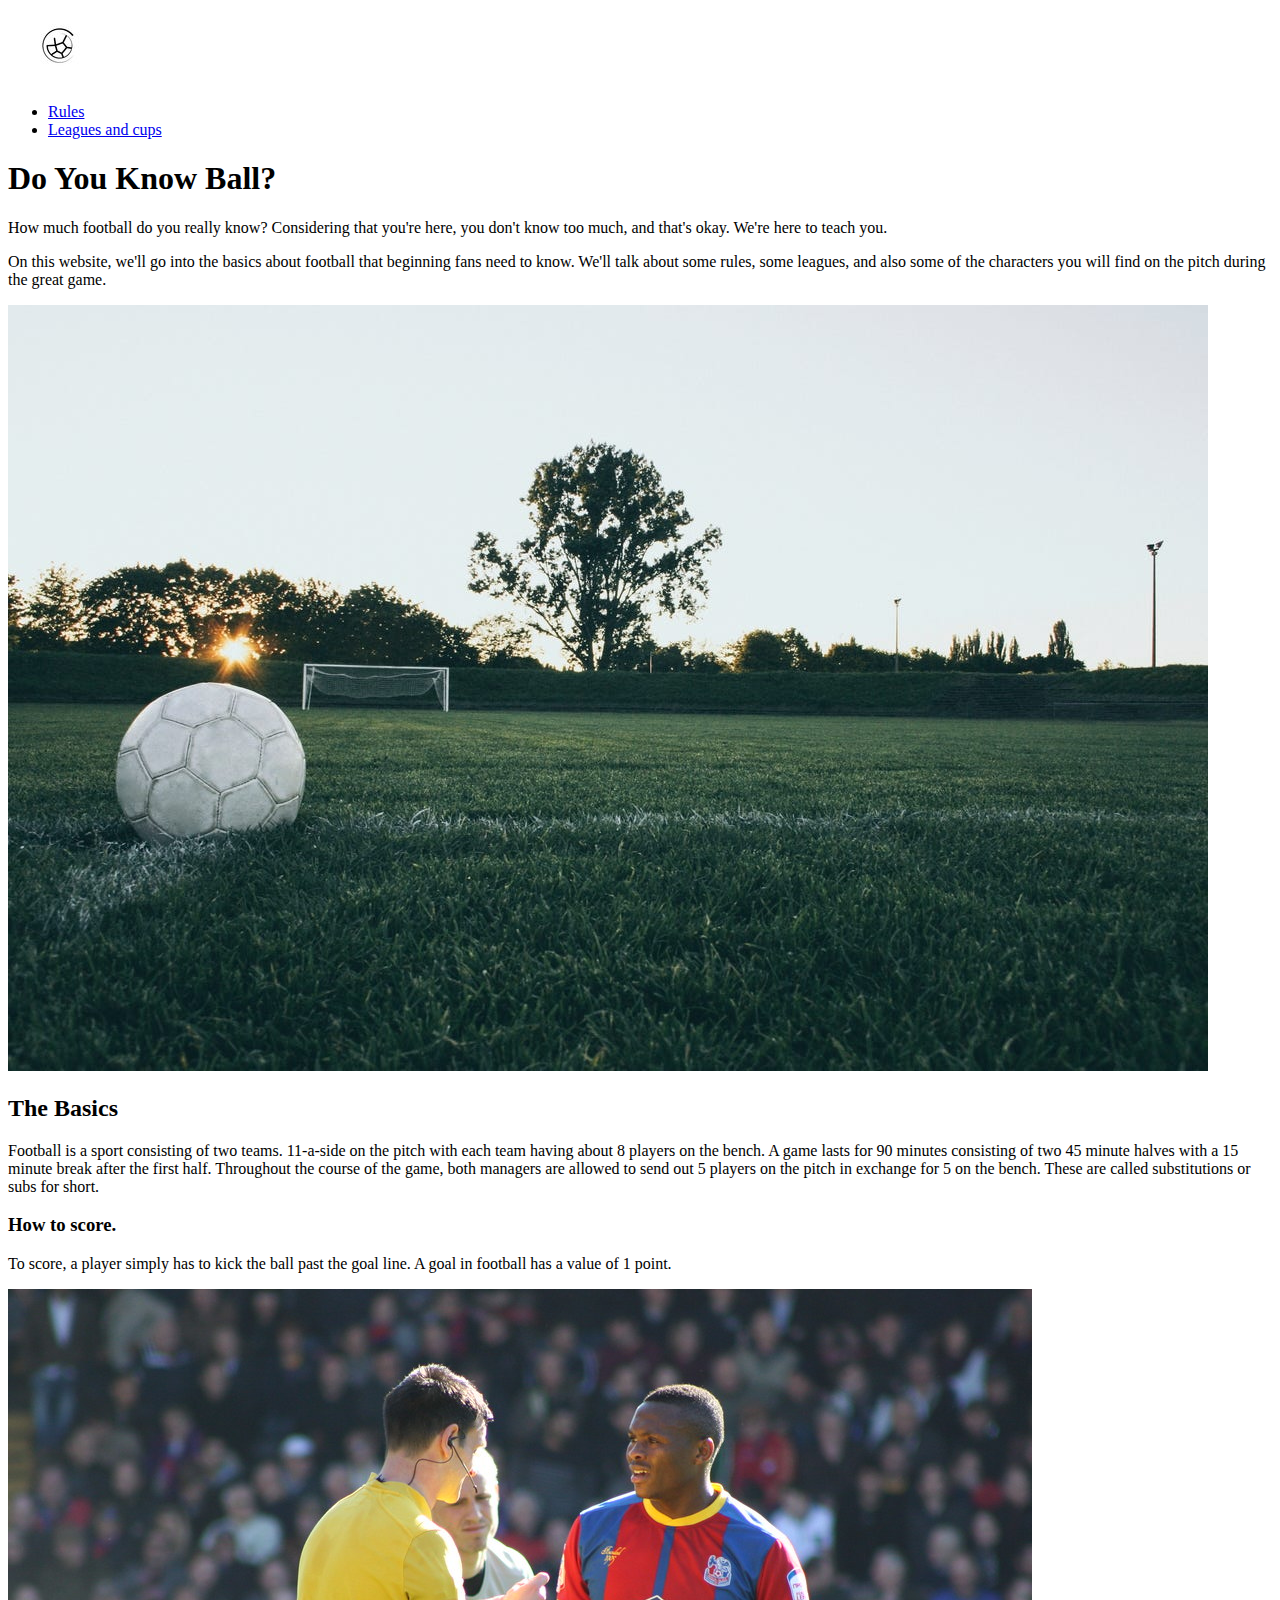
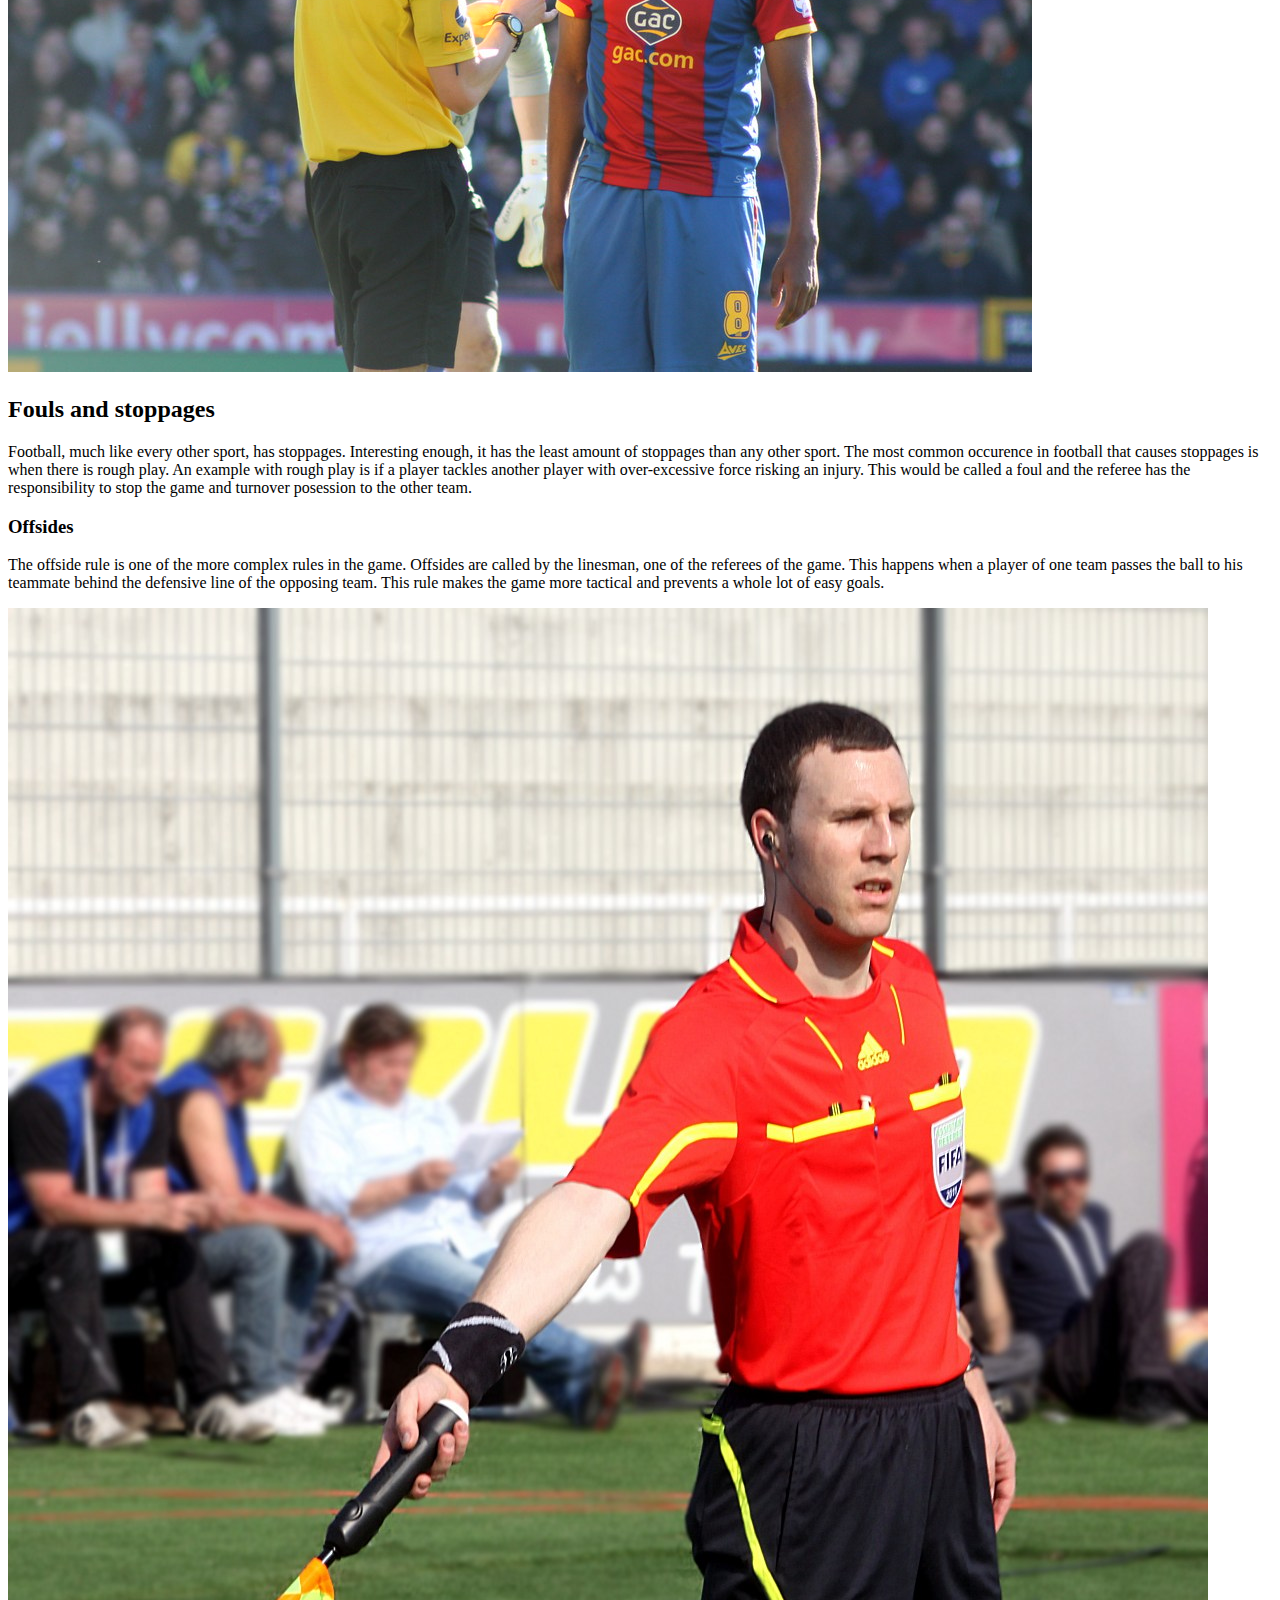
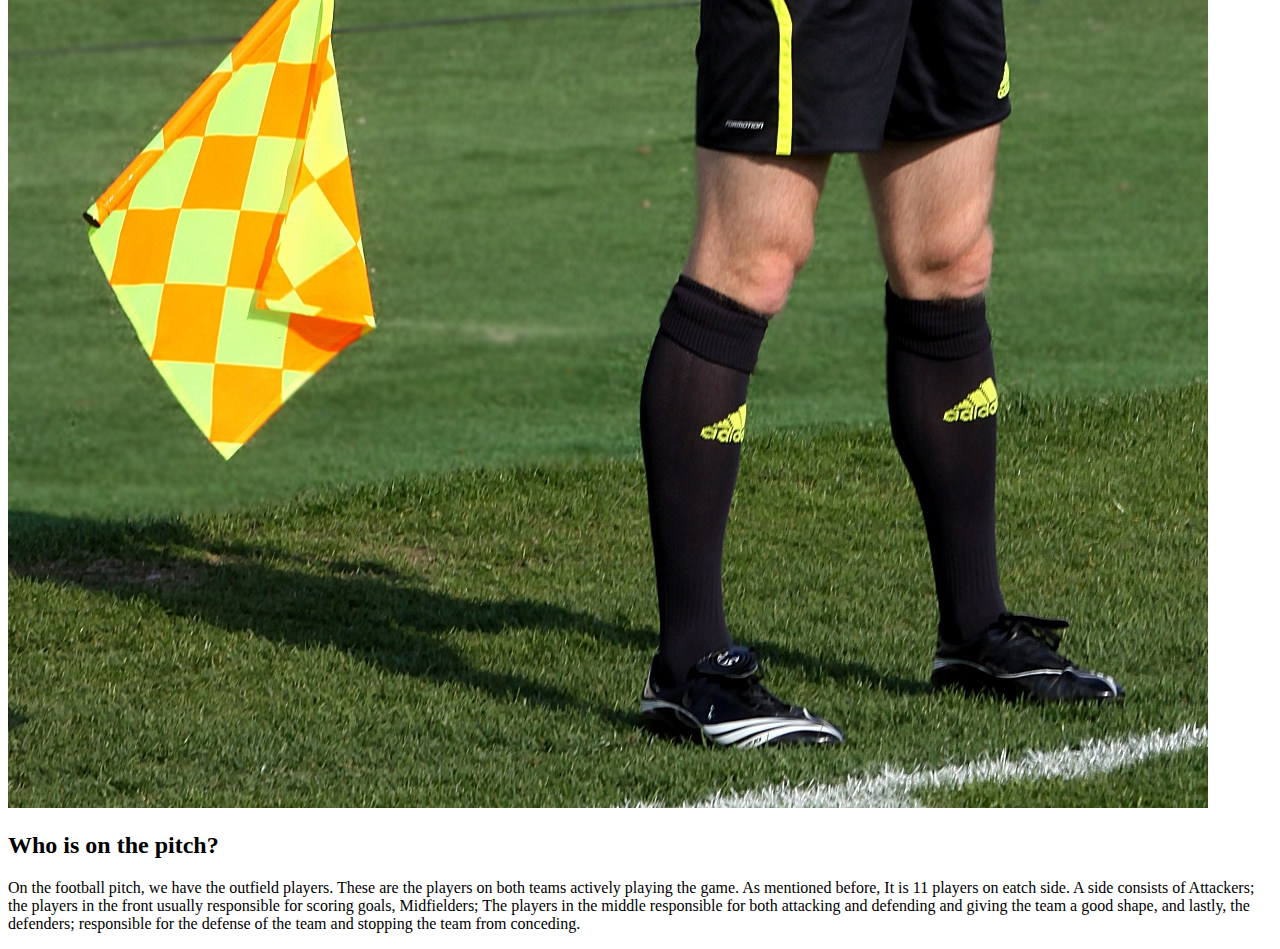
==== index.html @ 8cc58bb3 "Latest" ====
<!DOCTYPE html>
<html lang="en">
<head>
    <meta charset="UTF-8">
    <meta name="viewport" content="width=device-width, initial-scale=1.0">
    <title>Document</title>
    <link rel="stylesheet" href="index.css">
</head>
<body>
    <header>
        <img src="images/logo.jpg" alt="Website logo">
        <nav>
            <ul>
                <li><a href="rules.html">Rules</a></li>
                <li><a href="leagues.html">Leagues and cups</a></li>
            </ul>
        </nav>


    </header>
    <main>
        <h1>Do You Know Ball?</h1>
        <p>How much football do you really know? Considering that you're here,
            you don't know too much, and that's okay. We're here to teach you.
        </p>
        <p>On this website, we'll go into the basics about football that beginning fans need to know.
            We'll talk about some rules, some leagues, and also some of the characters you will find on the pitch
            during the great game.
        </p>
        <div id="Home-grid">
            <div id="basics">
                <img src="images/ball-on-grass.jpg" alt="a ball on grass">
                <h2>The Basics</h2>
                <p>Football is a sport consisting of two teams. 11-a-side on the pitch with each team having about 8 players
                    on the bench. A game lasts for 90 minutes consisting of two 45 minute halves with a 15 minute break after the
                    first half. Throughout the course of the game, both managers are allowed to send out 5 players on the pitch in exchange for 
                    5 on the bench. These are called substitutions or subs for short.
                </p>
                <h3>How to score.</h3>
                <p>To score, a player simply has to kick the ball past the goal line. A goal in football has a value of 1 point.</p>
            </div>
            <div id="Fouls">
                <img src="images/soccer-referee.jpg" alt="The soccer-referee">
                <h2>Fouls and stoppages</h2>
                <p>Football, much like every other sport, has stoppages. Interesting enough, it has the least amount of stoppages than any other sport.
                    The most common occurence in football that causes stoppages is when there is rough play. An example with rough play is if a player tackles another
                    player with over-excessive force risking an injury. This would be called a foul and the referee has the responsibility to stop the game and turnover posession to the other team.
                </p>
                <h3>Offsides</h3>
                <p>The offside rule is one of the more complex rules in the game. Offsides are called by the linesman, one of the referees of the game. This happens when a player of one team passes the ball to his teammate behind
                    the defensive line of the opposing team. This rule makes the game more tactical and prevents a whole lot of easy goals.
                </p>
                <img src="images/soccer-linesman.jpg" alt="The soccer-linesman">
            </div>
            <div id="character">
                <h2>Who is on the pitch?</h2>
                <p>On the football pitch, we have the outfield players. These are the players on both teams actively playing the game. As mentioned before, It is 11 players on eatch side. A side consists
                    of Attackers; the players in the front usually responsible for scoring goals, Midfielders; The players in the middle 
                    responsible for both attacking and defending and giving the team a good shape, and lastly, the defenders; responsible for the defense of the team and stopping the team from conceding.

                </p>
            </div>

        </div>
    </main>
</body>


</html>
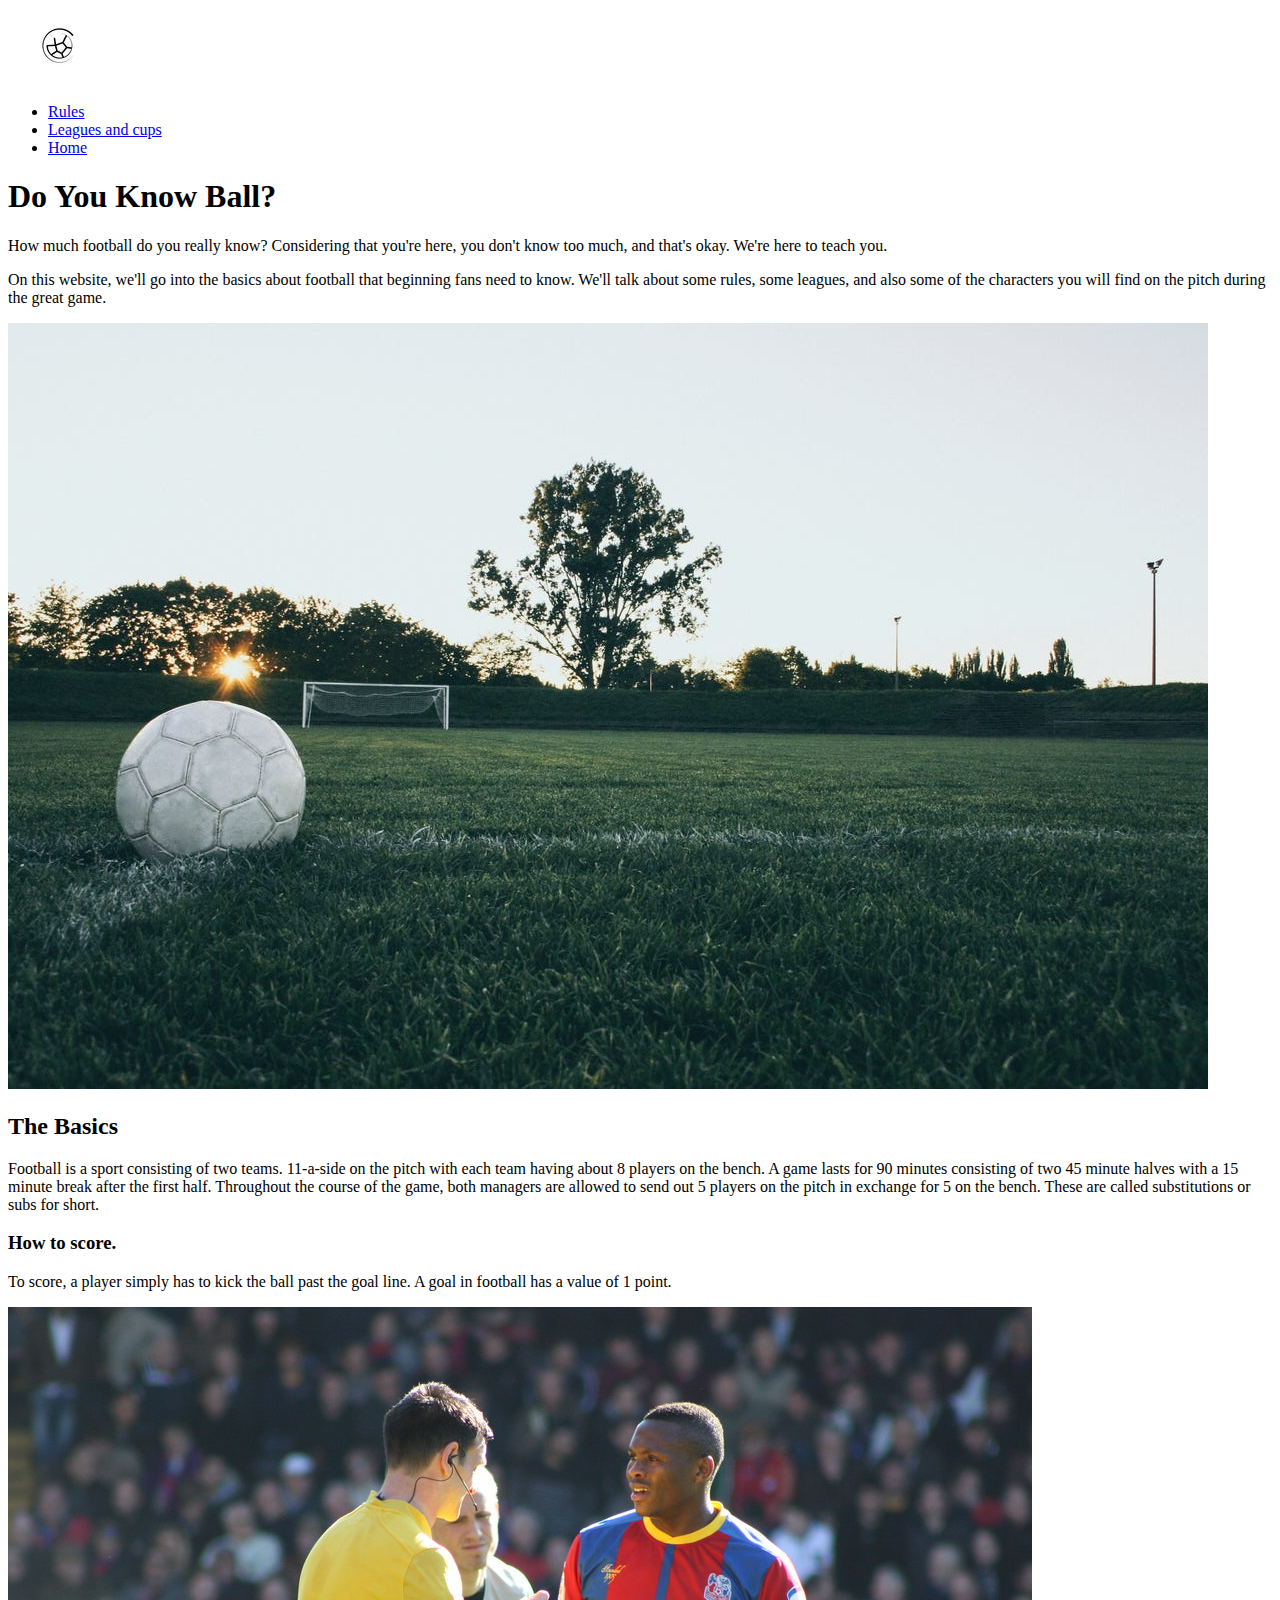
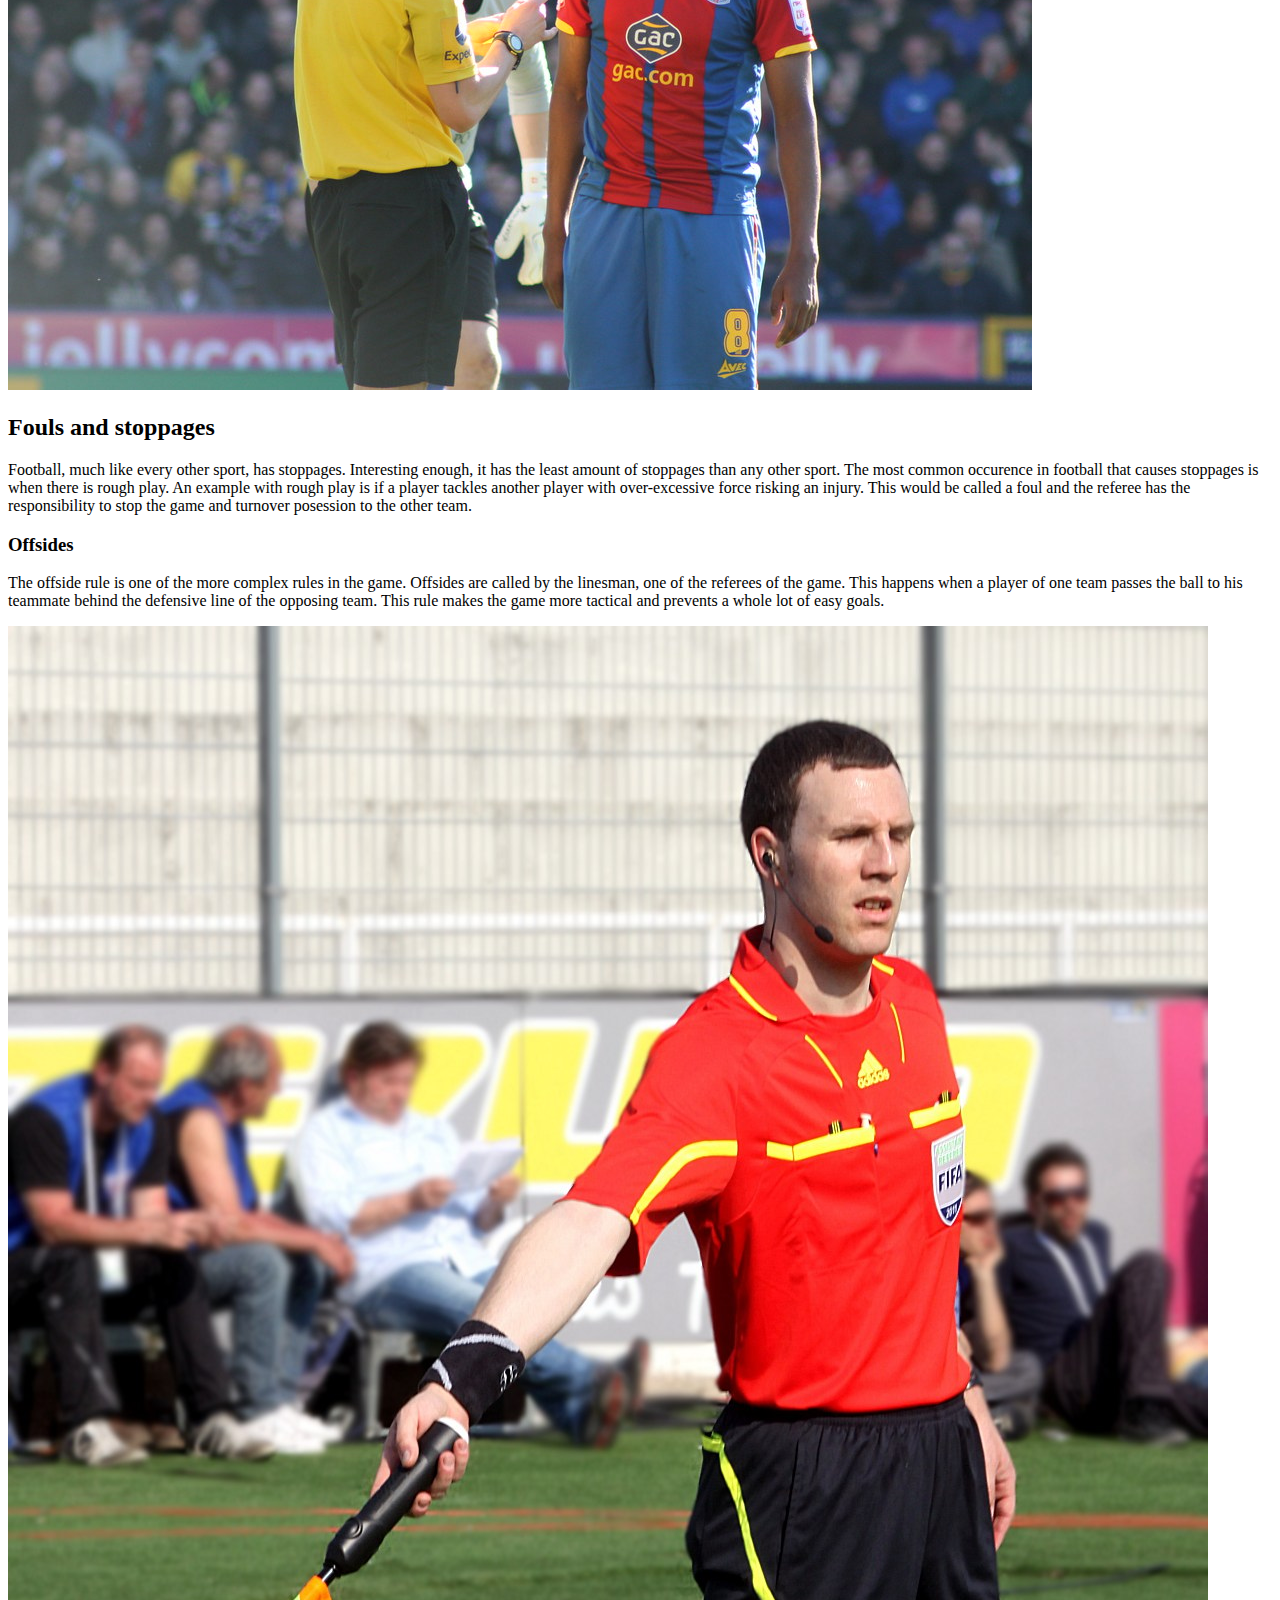
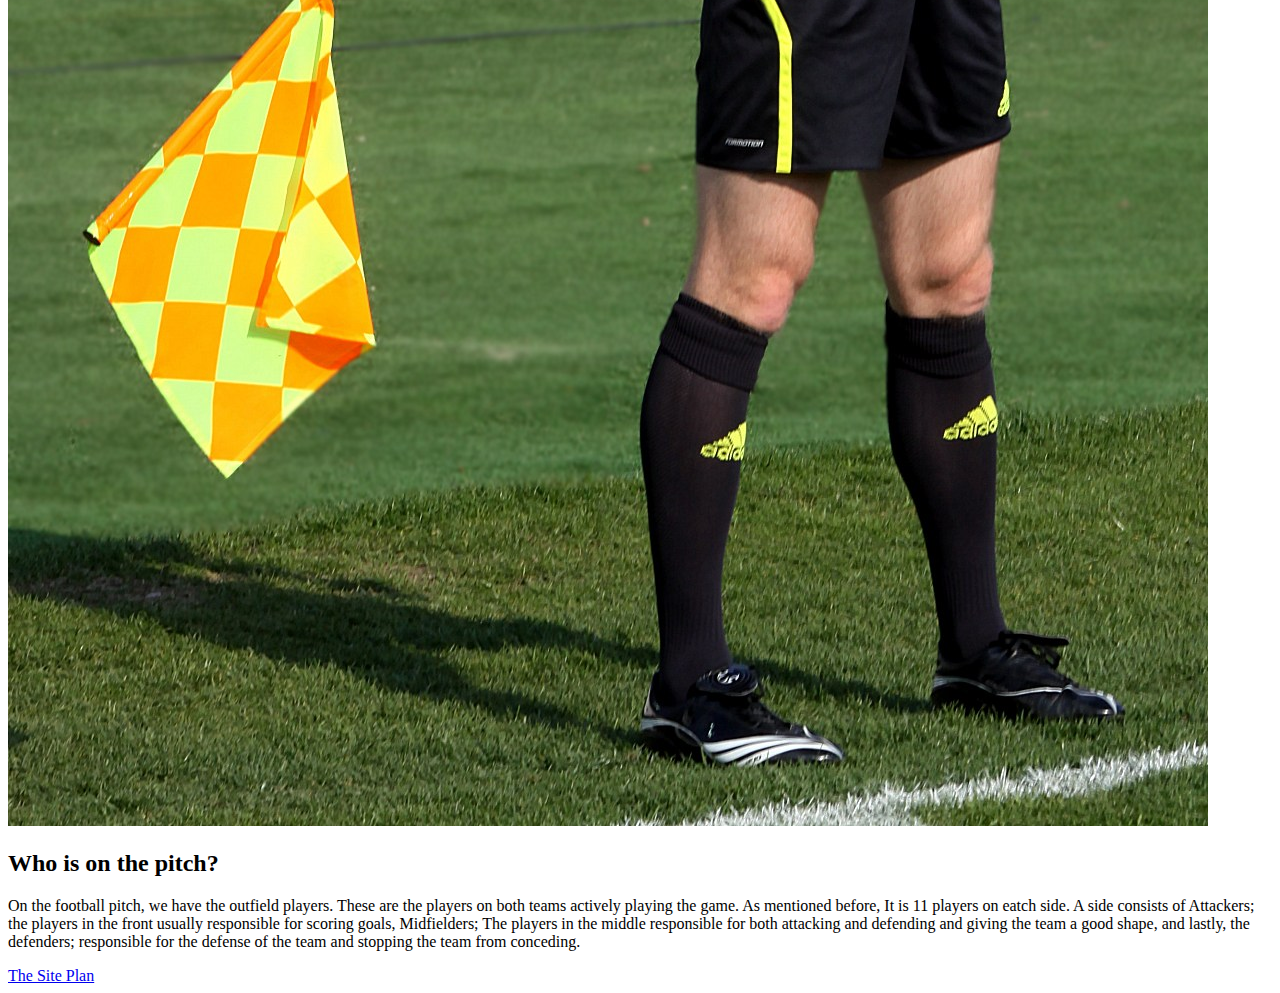
==== commit 4b819cba: "Austin Changes" ====
--- a/index.html
+++ b/index.html
@@ -13,6 +13,8 @@
             <ul>
                 <li><a href="rules.html">Rules</a></li>
                 <li><a href="leagues.html">Leagues and cups</a></li>
+                <li> <a href="index.html">Home</a>
+                </li>
             </ul>
         </nav>
 
@@ -64,6 +66,9 @@
         </div>
     </main>
 </body>
+<footer>
+    <nav><a href="site-plan.html">The Site Plan</a></nav>
+</footer>
 
 
 </html>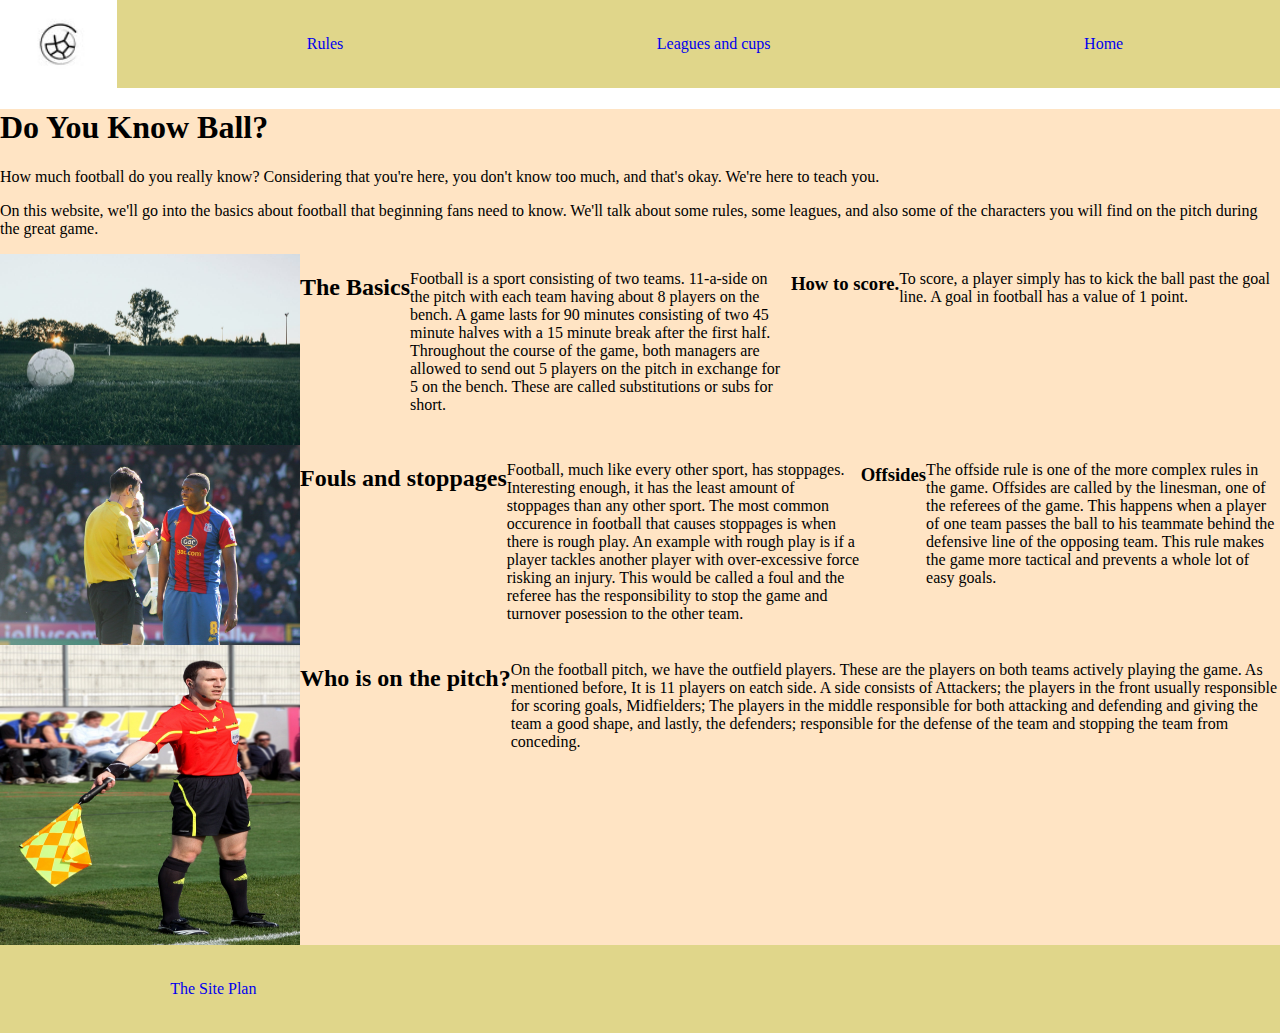
==== commit c8bc2b97: "website?" ====
--- a/index.html
+++ b/index.html
@@ -4,18 +4,15 @@
     <meta charset="UTF-8">
     <meta name="viewport" content="width=device-width, initial-scale=1.0">
     <title>Document</title>
-    <link rel="stylesheet" href="index.css">
+    <link rel="stylesheet" href="styles/index.css">
 </head>
 <body>
     <header>
-        <img src="images/logo.jpg" alt="Website logo">
+        <img id="logo" src="images/logo.jpg" alt="Website logo">
         <nav>
-            <ul>
-                <li><a href="rules.html">Rules</a></li>
-                <li><a href="leagues.html">Leagues and cups</a></li>
-                <li> <a href="index.html">Home</a>
-                </li>
-            </ul>
+                <a href="rules.html">Rules</a>
+                <a href="leagues.html">Leagues and cups</a>
+                <a href="index.html">Home</a>
         </nav>
 
 
@@ -31,7 +28,7 @@
         </p>
         <div id="Home-grid">
             <div id="basics">
-                <img src="images/ball-on-grass.jpg" alt="a ball on grass">
+                <img class="picture" id="grassball" src="images/ball-on-grass.jpg" alt="a ball on grass">
                 <h2>The Basics</h2>
                 <p>Football is a sport consisting of two teams. 11-a-side on the pitch with each team having about 8 players
                     on the bench. A game lasts for 90 minutes consisting of two 45 minute halves with a 15 minute break after the
@@ -41,8 +38,8 @@
                 <h3>How to score.</h3>
                 <p>To score, a player simply has to kick the ball past the goal line. A goal in football has a value of 1 point.</p>
             </div>
-            <div id="Fouls">
-                <img src="images/soccer-referee.jpg" alt="The soccer-referee">
+            <div id="fouls">
+                <img class="picture" id="ref" src="images/soccer-referee.jpg" alt="The soccer-referee">
                 <h2>Fouls and stoppages</h2>
                 <p>Football, much like every other sport, has stoppages. Interesting enough, it has the least amount of stoppages than any other sport.
                     The most common occurence in football that causes stoppages is when there is rough play. An example with rough play is if a player tackles another
@@ -52,9 +49,9 @@
                 <p>The offside rule is one of the more complex rules in the game. Offsides are called by the linesman, one of the referees of the game. This happens when a player of one team passes the ball to his teammate behind
                     the defensive line of the opposing team. This rule makes the game more tactical and prevents a whole lot of easy goals.
                 </p>
-                <img src="images/soccer-linesman.jpg" alt="The soccer-linesman">
             </div>
             <div id="character">
+                <img id="linesman" class="picture" src="images/soccer-linesman.jpg" alt="The soccer-linesman">
                 <h2>Who is on the pitch?</h2>
                 <p>On the football pitch, we have the outfield players. These are the players on both teams actively playing the game. As mentioned before, It is 11 players on eatch side. A side consists
                     of Attackers; the players in the front usually responsible for scoring goals, Midfielders; The players in the middle 
--- a/styles/index.css
+++ b/styles/index.css
@@ -0,0 +1,71 @@
+header{
+    background-color: #E0D68A;
+    display: grid;
+    grid-template-columns: 150px auto;
+}
+nav{
+    display: flex;
+    justify-content: space-around;
+}    
+   
+nav a:hover{
+    background-color: #8E443D;
+    color: #2B2D42;
+}
+nav a{
+    text-align: center;
+    display: flex;
+    justify-content: space-around;
+    text-decoration: none;
+    padding: 35px;
+}
+#logo{
+    height: 100%;
+}
+main{
+    background-color: bisque;
+    width: 100%;
+    margin: auto 0;
+}
+body{
+    margin: 0;
+    padding: 0;
+}
+#basics{
+    display: flex;
+    justify-items: center;
+}
+#grassball{
+    width: 300px;
+}
+#fouls{
+    display: flex;
+    justify-items: center;
+    
+}
+#ref{
+    width: 300px;
+}
+#character{
+    display: flex;
+    justify-items: center;
+    
+}
+#linesman{
+    width: 300px;
+    height: 300px;
+}
+footer{
+    background-color: #E0D68A;
+    display: grid;
+    grid-template-columns: 1fr 1fr 1fr;
+}
+footer nav a:hover{
+    background-color: #8E443D;
+    color: #2B2D42;
+}
+p{
+    flex: 2;
+}
+
+
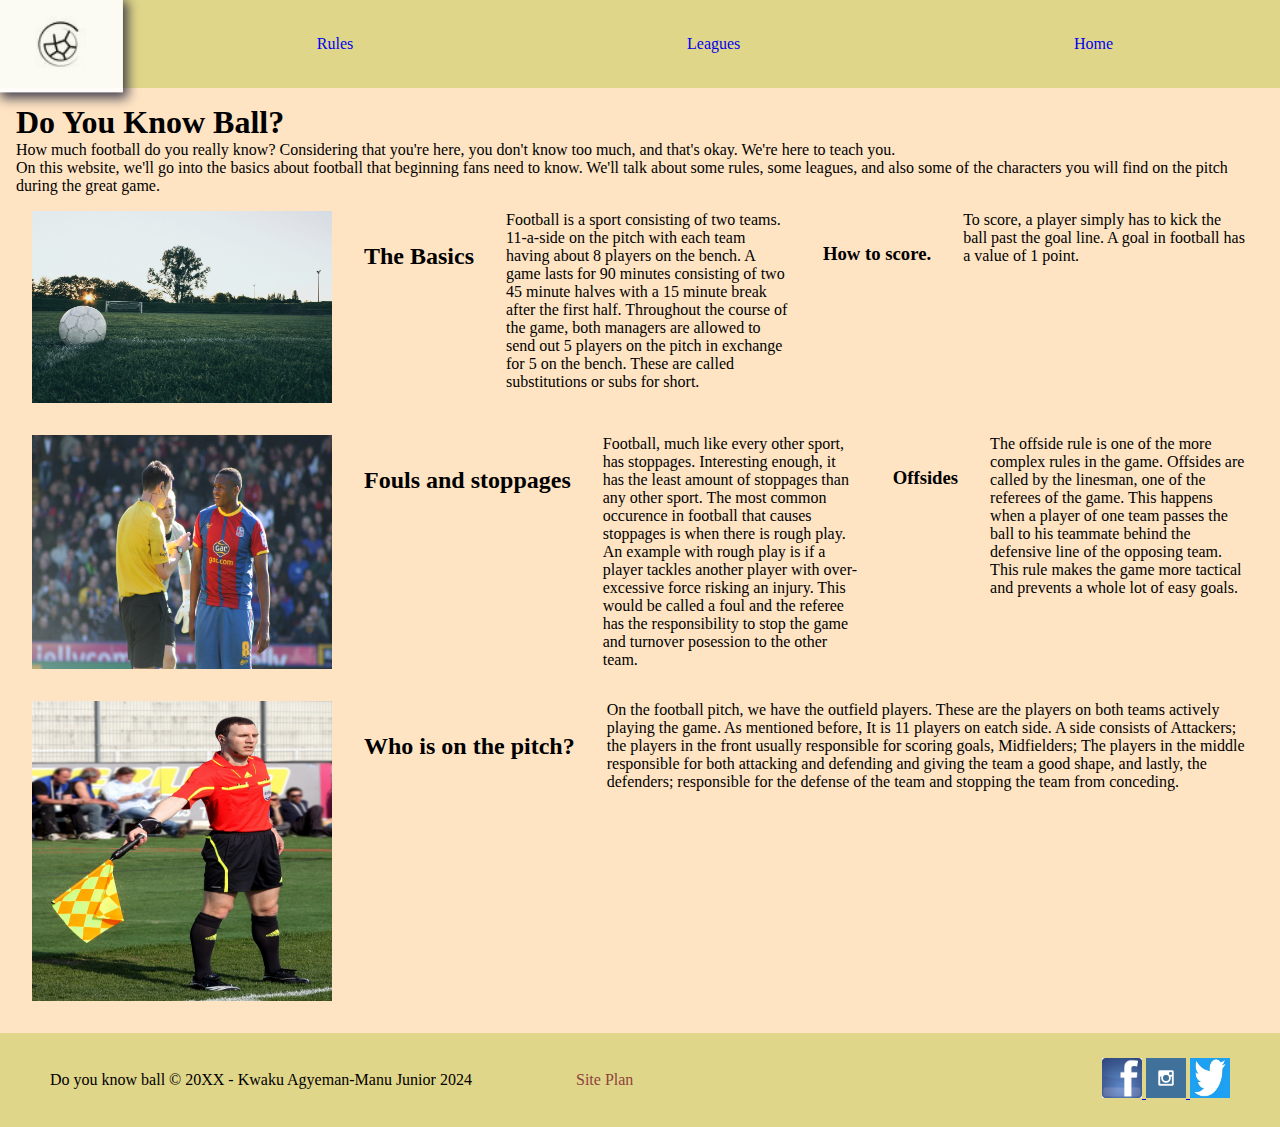
==== commit eed725a2: "Latest again again" ====
--- a/index.html
+++ b/index.html
@@ -11,7 +11,7 @@
         <img id="logo" src="images/logo.jpg" alt="Website logo">
         <nav>
                 <a href="rules.html">Rules</a>
-                <a href="leagues.html">Leagues and cups</a>
+                <a href="leagues.html">Leagues</a>
                 <a href="index.html">Home</a>
         </nav>
 
@@ -29,30 +29,30 @@
         <div id="Home-grid">
             <div id="basics">
                 <img class="picture" id="grassball" src="images/ball-on-grass.jpg" alt="a ball on grass">
-                <h2>The Basics</h2>
+                <div class="basicsheader"><h2>The Basics</h2></div>
                 <p>Football is a sport consisting of two teams. 11-a-side on the pitch with each team having about 8 players
                     on the bench. A game lasts for 90 minutes consisting of two 45 minute halves with a 15 minute break after the
                     first half. Throughout the course of the game, both managers are allowed to send out 5 players on the pitch in exchange for 
                     5 on the bench. These are called substitutions or subs for short.
                 </p>
-                <h3>How to score.</h3>
+                <div class="basicsheader"><h3>How to score.</h3></div>
                 <p>To score, a player simply has to kick the ball past the goal line. A goal in football has a value of 1 point.</p>
             </div>
             <div id="fouls">
                 <img class="picture" id="ref" src="images/soccer-referee.jpg" alt="The soccer-referee">
-                <h2>Fouls and stoppages</h2>
+                <div class="basicsheader"><h2>Fouls and stoppages</h2></div>
                 <p>Football, much like every other sport, has stoppages. Interesting enough, it has the least amount of stoppages than any other sport.
                     The most common occurence in football that causes stoppages is when there is rough play. An example with rough play is if a player tackles another
                     player with over-excessive force risking an injury. This would be called a foul and the referee has the responsibility to stop the game and turnover posession to the other team.
                 </p>
-                <h3>Offsides</h3>
+                <div class="basicsheader"><h3>Offsides</h3></div>
                 <p>The offside rule is one of the more complex rules in the game. Offsides are called by the linesman, one of the referees of the game. This happens when a player of one team passes the ball to his teammate behind
                     the defensive line of the opposing team. This rule makes the game more tactical and prevents a whole lot of easy goals.
                 </p>
             </div>
             <div id="character">
                 <img id="linesman" class="picture" src="images/soccer-linesman.jpg" alt="The soccer-linesman">
-                <h2>Who is on the pitch?</h2>
+                <div class="basicsheader"><h2>Who is on the pitch?</h2></div>
                 <p>On the football pitch, we have the outfield players. These are the players on both teams actively playing the game. As mentioned before, It is 11 players on eatch side. A side consists
                     of Attackers; the players in the front usually responsible for scoring goals, Midfielders; The players in the middle 
                     responsible for both attacking and defending and giving the team a good shape, and lastly, the defenders; responsible for the defense of the team and stopping the team from conceding.
@@ -64,7 +64,19 @@
     </main>
 </body>
 <footer>
-    <nav><a href="site-plan.html">The Site Plan</a></nav>
+    <p>Do you know ball &copy; 20XX - Kwaku Agyeman-Manu Junior 2024</p>
+    <p><a href="site-plan-rafting.html">Site Plan</a></p>
+    <div class="social">
+        <a href="https://facebook.com" target="_blank">
+            <img id="fb" class="social_media" src="images/Facebook_icon.jpg" alt="Facebook icon">
+        </a>
+        <a href="https://instagram.com">
+            <img id="insta" class="social_media" src="images/instagram.png" alt="Instagram Icon">
+        </a>
+        <a href="https://twitter.com">
+            <img id= "twitter" class="social_media" src="images/resized_twitter_logo.jpg" alt="Twitter logo">
+        </a>
+    </div>
 </footer>
 
 
--- a/styles/index.css
+++ b/styles/index.css
@@ -1,7 +1,13 @@
+*{
+    box-sizing: border-box;
+    padding: 0;
+    margin: 0;
+}
 header{
     background-color: #E0D68A;
     display: grid;
     grid-template-columns: 150px auto;
+    margin-bottom: 0px;
 }
 nav{
     display: flex;
@@ -22,10 +28,15 @@
 #logo{
     height: 100%;
 }
+#logo:hover{
+    opacity: .9;
+    transform: scale(1.1);
+    box-shadow: 5px 5px 10px #2B2D42;
+}
 main{
     background-color: bisque;
     width: 100%;
-    margin: auto 0;
+    padding: 1em;
 }
 body{
     margin: 0;
@@ -34,38 +45,81 @@
 #basics{
     display: flex;
     justify-items: center;
+    padding: 1em;
 }
 #grassball{
     width: 300px;
 }
+#grassball:hover{
+    opacity: .9;
+    transform: scale(1.1);
+    box-shadow: 5px 5px 10px #2B2D42;
+}
 #fouls{
     display: flex;
     justify-items: center;
+    padding: 1em;
     
 }
 #ref{
     width: 300px;
 }
+#ref:hover{
+    opacity: .9;
+    transform: scale(1.1);
+    box-shadow: 5px 5px 10px #2B2D42;
+}
 #character{
     display: flex;
     justify-items: center;
+    padding: 1em;
     
 }
 #linesman{
     width: 300px;
     height: 300px;
 }
+#linesman:hover{
+    opacity: .9;
+    transform: scale(1.1);
+    box-shadow: 5px 5px 10px #2B2D42;
+
+}
 footer{
     background-color: #E0D68A;
-    display: grid;
-    grid-template-columns: 1fr 1fr 1fr;
+    padding: 25px 50px;
+    display: flex;
+    justify-content: space-around;
+    align-items: center;
 }
-footer nav a:hover{
+footer p a:hover{
     background-color: #8E443D;
     color: #2B2D42;
+    text-decoration: none;
+}
+footer p a{
+    text-decoration: none;
+    color: #8E443D;
 }
 p{
     flex: 2;
 }
+.social{
+    text-align: center;
+}
+img.social_media{
+    width: 40px;
+}
+#twitter{
+    height: 40px;
+}
+#twitter:hover{
+    opacity: .9;
+    transform: scale(1.1);
+    box-shadow: 5px 5px 10px #2B2D42;
+}
+.basicsheader{
+    padding: 2em;
+}
 
 
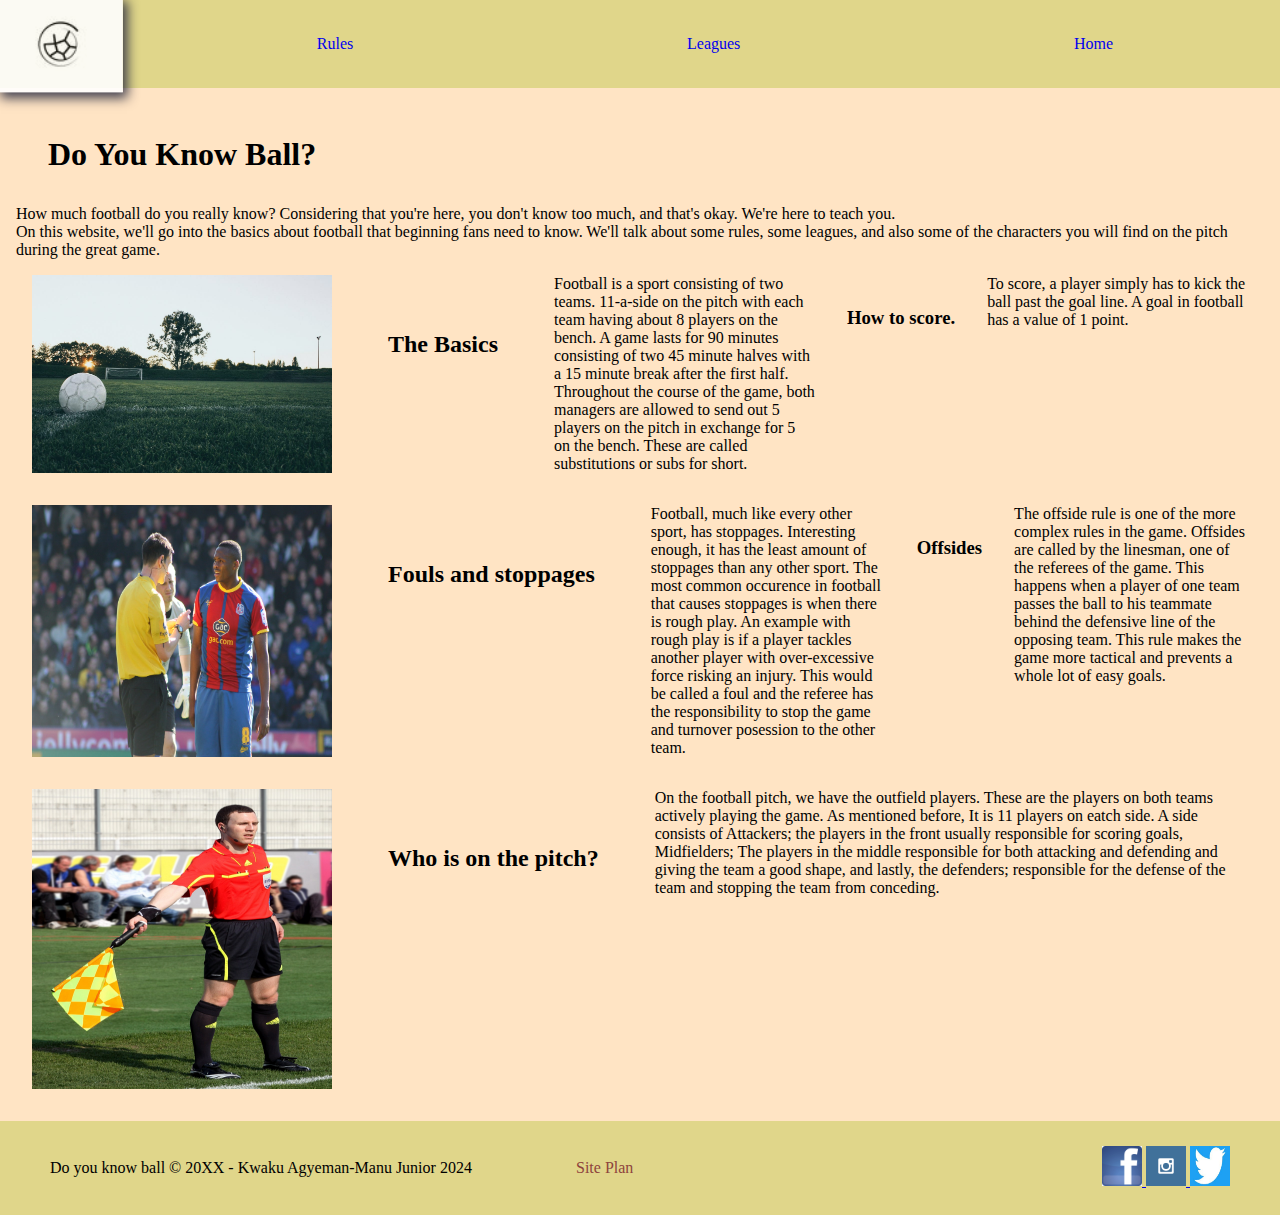
==== commit b248ce33: "Fin" ====
--- a/index.html
+++ b/index.html
@@ -1,18 +1,20 @@
 <!DOCTYPE html>
 <html lang="en">
+
 <head>
     <meta charset="UTF-8">
     <meta name="viewport" content="width=device-width, initial-scale=1.0">
     <title>Document</title>
     <link rel="stylesheet" href="styles/index.css">
 </head>
+
 <body>
     <header>
         <img id="logo" src="images/logo.jpg" alt="Website logo">
         <nav>
-                <a href="rules.html">Rules</a>
-                <a href="leagues.html">Leagues</a>
-                <a href="index.html">Home</a>
+            <a href="rules.html">Rules</a>
+            <a href="leagues.html">Leagues</a>
+            <a href="index.html">Home</a>
         </nav>
 
 
@@ -29,33 +31,56 @@
         <div id="Home-grid">
             <div id="basics">
                 <img class="picture" id="grassball" src="images/ball-on-grass.jpg" alt="a ball on grass">
-                <div class="basicsheader"><h2>The Basics</h2></div>
-                <p>Football is a sport consisting of two teams. 11-a-side on the pitch with each team having about 8 players
-                    on the bench. A game lasts for 90 minutes consisting of two 45 minute halves with a 15 minute break after the
-                    first half. Throughout the course of the game, both managers are allowed to send out 5 players on the pitch in exchange for 
+                <div class="basicsheader">
+                    <h2>The Basics</h2>
+                </div>
+                <p>Football is a sport consisting of two teams. 11-a-side on the pitch with each team having about 8
+                    players
+                    on the bench. A game lasts for 90 minutes consisting of two 45 minute halves with a 15 minute break
+                    after the
+                    first half. Throughout the course of the game, both managers are allowed to send out 5 players on
+                    the pitch in exchange for
                     5 on the bench. These are called substitutions or subs for short.
                 </p>
-                <div class="basicsheader"><h3>How to score.</h3></div>
-                <p>To score, a player simply has to kick the ball past the goal line. A goal in football has a value of 1 point.</p>
+                <div class="basicsheader">
+                    <h3>How to score.</h3>
+                </div>
+                <p>To score, a player simply has to kick the ball past the goal line. A goal in football has a value of
+                    1 point.</p>
             </div>
             <div id="fouls">
                 <img class="picture" id="ref" src="images/soccer-referee.jpg" alt="The soccer-referee">
-                <div class="basicsheader"><h2>Fouls and stoppages</h2></div>
-                <p>Football, much like every other sport, has stoppages. Interesting enough, it has the least amount of stoppages than any other sport.
-                    The most common occurence in football that causes stoppages is when there is rough play. An example with rough play is if a player tackles another
-                    player with over-excessive force risking an injury. This would be called a foul and the referee has the responsibility to stop the game and turnover posession to the other team.
+                <div class="basicsheader">
+                    <h2>Fouls and stoppages</h2>
+                </div>
+                <p>Football, much like every other sport, has stoppages. Interesting enough, it has the least amount of
+                    stoppages than any other sport.
+                    The most common occurence in football that causes stoppages is when there is rough play. An example
+                    with rough play is if a player tackles another
+                    player with over-excessive force risking an injury. This would be called a foul and the referee has
+                    the responsibility to stop the game and turnover posession to the other team.
                 </p>
-                <div class="basicsheader"><h3>Offsides</h3></div>
-                <p>The offside rule is one of the more complex rules in the game. Offsides are called by the linesman, one of the referees of the game. This happens when a player of one team passes the ball to his teammate behind
-                    the defensive line of the opposing team. This rule makes the game more tactical and prevents a whole lot of easy goals.
+                <div class="basicsheader">
+                    <h3>Offsides</h3>
+                </div>
+                <p>The offside rule is one of the more complex rules in the game. Offsides are called by the linesman,
+                    one of the referees of the game. This happens when a player of one team passes the ball to his
+                    teammate behind
+                    the defensive line of the opposing team. This rule makes the game more tactical and prevents a whole
+                    lot of easy goals.
                 </p>
             </div>
             <div id="character">
                 <img id="linesman" class="picture" src="images/soccer-linesman.jpg" alt="The soccer-linesman">
-                <div class="basicsheader"><h2>Who is on the pitch?</h2></div>
-                <p>On the football pitch, we have the outfield players. These are the players on both teams actively playing the game. As mentioned before, It is 11 players on eatch side. A side consists
-                    of Attackers; the players in the front usually responsible for scoring goals, Midfielders; The players in the middle 
-                    responsible for both attacking and defending and giving the team a good shape, and lastly, the defenders; responsible for the defense of the team and stopping the team from conceding.
+                <div class="basicsheader">
+                    <h2>Who is on the pitch?</h2>
+                </div>
+                <p>On the football pitch, we have the outfield players. These are the players on both teams actively
+                    playing the game. As mentioned before, It is 11 players on eatch side. A side consists
+                    of Attackers; the players in the front usually responsible for scoring goals, Midfielders; The
+                    players in the middle
+                    responsible for both attacking and defending and giving the team a good shape, and lastly, the
+                    defenders; responsible for the defense of the team and stopping the team from conceding.
 
                 </p>
             </div>
@@ -63,6 +88,7 @@
         </div>
     </main>
 </body>
+
 <footer>
     <p>Do you know ball &copy; 20XX - Kwaku Agyeman-Manu Junior 2024</p>
     <p><a href="site-plan-rafting.html">Site Plan</a></p>
@@ -74,7 +100,7 @@
             <img id="insta" class="social_media" src="images/instagram.png" alt="Instagram Icon">
         </a>
         <a href="https://twitter.com">
-            <img id= "twitter" class="social_media" src="images/resized_twitter_logo.jpg" alt="Twitter logo">
+            <img id="twitter" class="social_media" src="images/resized_twitter_logo.jpg" alt="Twitter logo">
         </a>
     </div>
 </footer>
--- a/styles/index.css
+++ b/styles/index.css
@@ -80,9 +80,8 @@
     height: 300px;
 }
 #linesman:hover{
-    opacity: .9;
-    transform: scale(1.1);
-    box-shadow: 5px 5px 10px #2B2D42;
+    animation: shake 0.5s;
+    animation-iteration-count: infinite;
 
 }
 footer{
@@ -117,9 +116,40 @@
     opacity: .9;
     transform: scale(1.1);
     box-shadow: 5px 5px 10px #2B2D42;
+    animation: shake 0.5s;
 }
 .basicsheader{
     padding: 2em;
 }
+@keyframes shake {
+    0% { transform: translate(1px, 1px) rotate(0deg); }
+    10% { transform: translate(-1px, -2px) rotate(-1deg); }
+    20% { transform: translate(-3px, 0px) rotate(1deg); }
+    30% { transform: translate(3px, 2px) rotate(0deg); }
+    40% { transform: translate(1px, -1px) rotate(1deg); }
+    50% { transform: translate(-1px, 2px) rotate(-1deg); }
+    60% { transform: translate(-3px, 1px) rotate(0deg); }
+    70% { transform: translate(3px, 1px) rotate(-1deg); }
+    80% { transform: translate(-1px, -1px) rotate(1deg); }
+    90% { transform: translate(1px, 2px) rotate(0deg); }
+    100% { transform: translate(1px, -2px) rotate(-1deg); }
+  }
+#rules_1{
+    display: flex;
+    justify-items: center;
+    padding: 1em;
+    margin: 1em;
+    justify-content: space-around;
+}
+#coach{
+    width: 300px;
+    margin-right: 1em;
+    height: 300px;
+}
+h1{
+    padding: 1em;
+}
+h2{
+    padding: 1em;
+}
 
-
